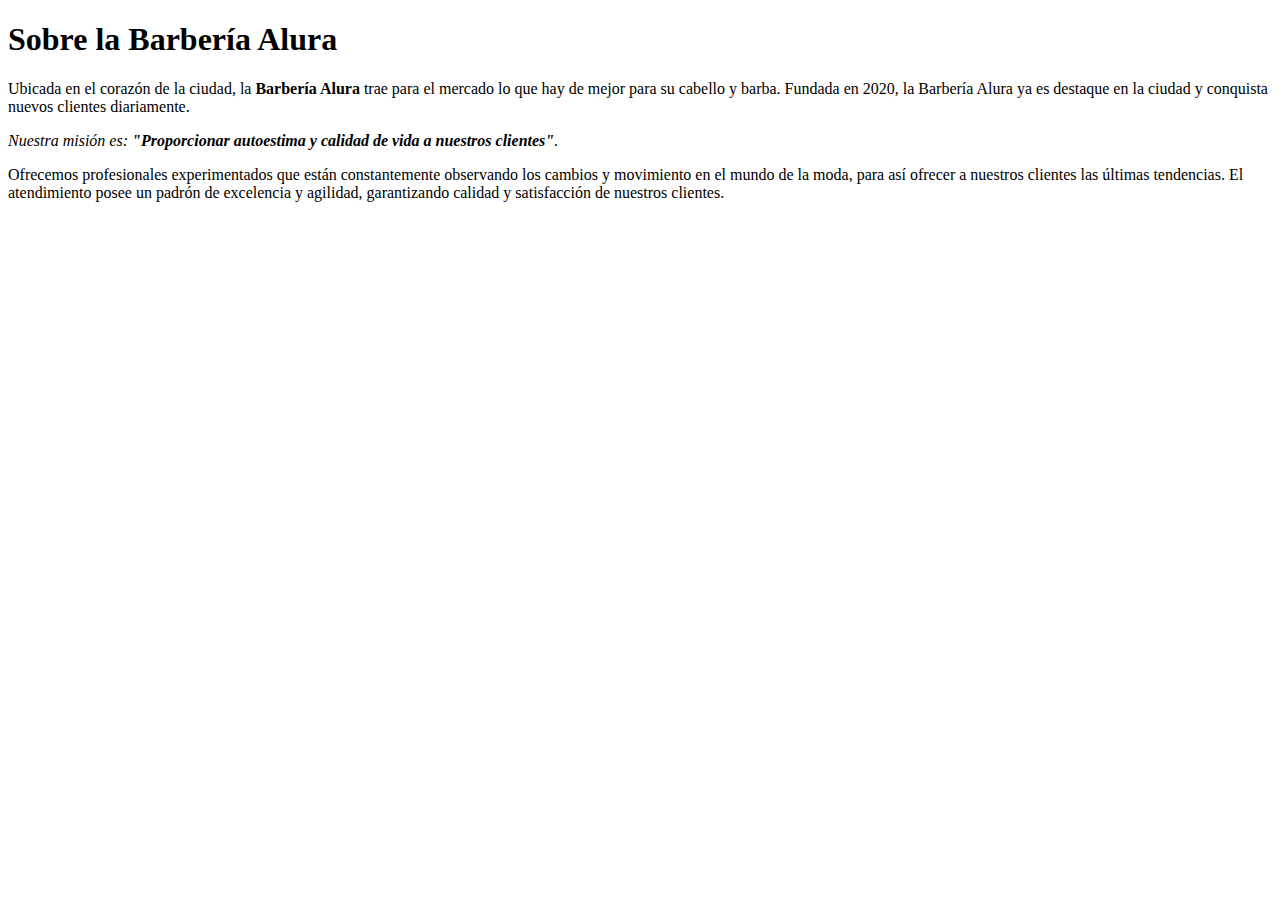
==== html_css01/index.html @ b603d873 "header and more" ====
<!DOCTYPE html>

<html lang="es">

<h1>Sobre la Barbería Alura</h1>

<p>Ubicada en el corazón de la ciudad, la <strong>Barbería Alura</strong> trae para el mercado lo que hay de mejor para su cabello y barba. Fundada en 2020, la Barbería Alura ya es destaque en la ciudad y conquista nuevos clientes diariamente.</p>

<p><em>Nuestra misión es: <strong>"Proporcionar autoestima y calidad de vida a nuestros clientes"</strong>.</em></p>

<p>Ofrecemos profesionales experimentados que están constantemente observando los cambios y movimiento en el mundo de la moda, para así ofrecer a nuestros clientes las últimas tendencias. El atendimiento posee un padrón de excelencia y agilidad, garantizando calidad y satisfacción de nuestros clientes.</p>

</html>
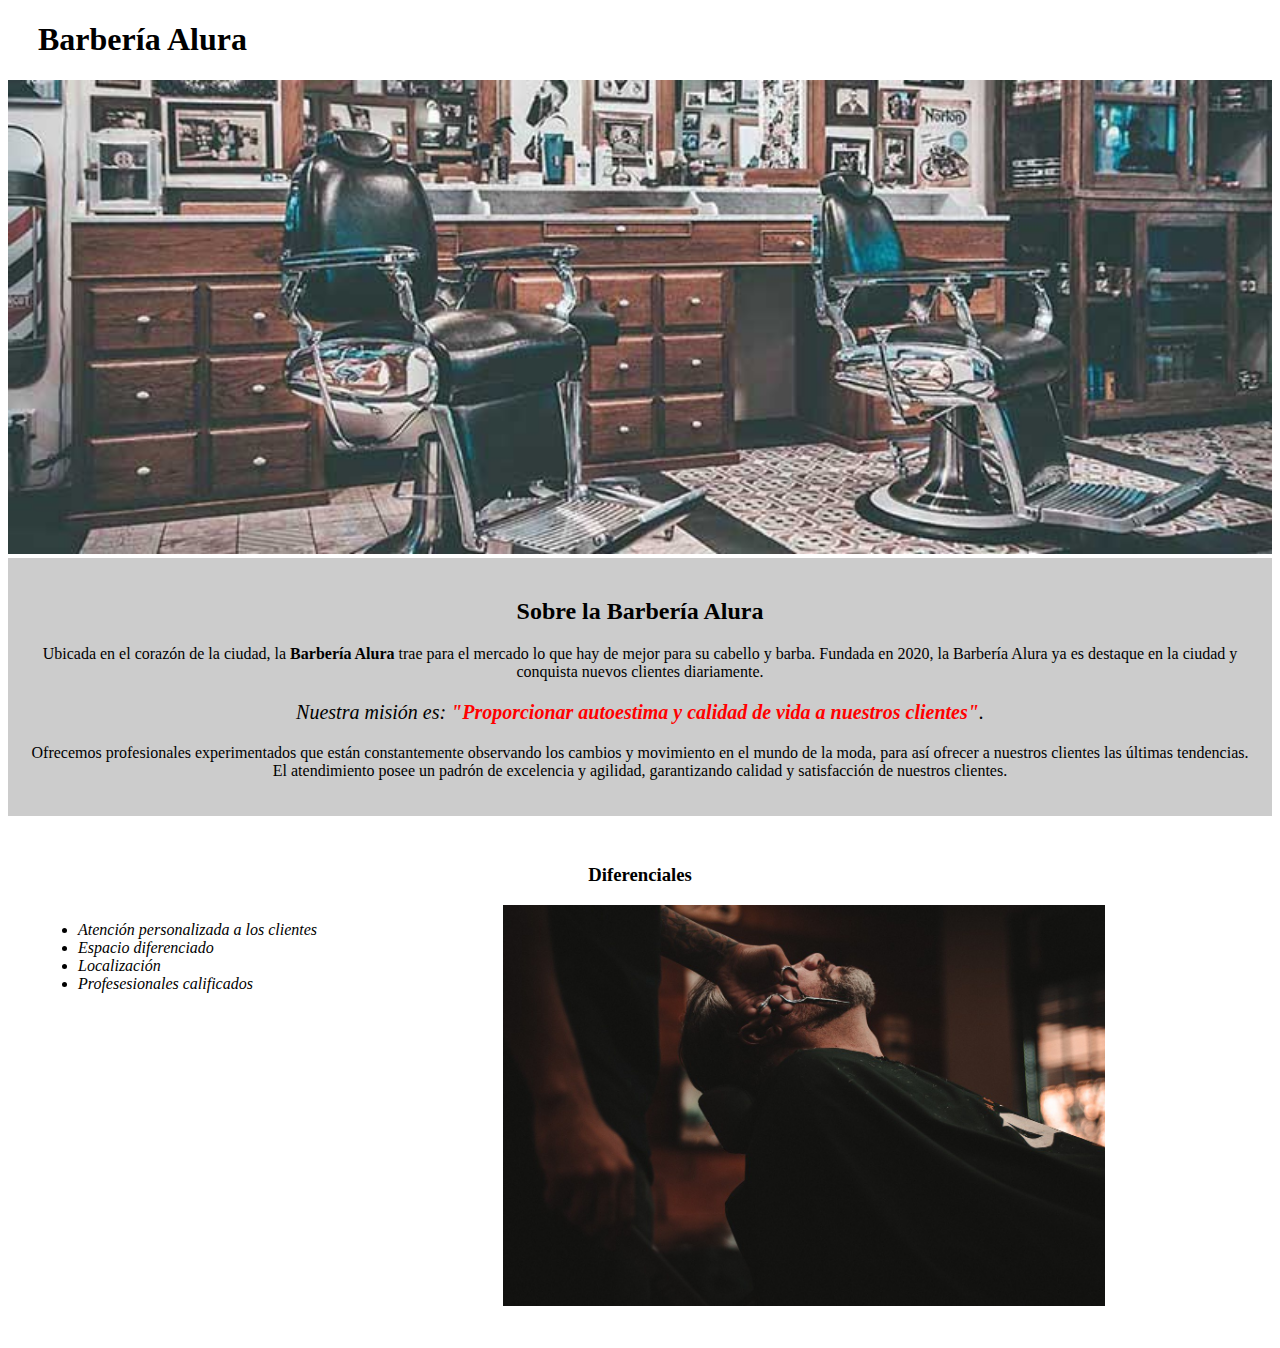
==== commit ee5c2e2c: "Products page with nav bar" ====
--- a/html_css01/index.html
+++ b/html_css01/index.html
@@ -1,13 +1,50 @@
 <!DOCTYPE html>
 
 <html lang="es">
+    
+    <head>
 
-<h1>Sobre la Barbería Alura</h1>
+        <meta charset="UTF-8"> 
+        <title>Barbería Alura</title>
+        <link rel="stylesheet" href="style.css">
+    
+    </head>
 
-<p>Ubicada en el corazón de la ciudad, la <strong>Barbería Alura</strong> trae para el mercado lo que hay de mejor para su cabello y barba. Fundada en 2020, la Barbería Alura ya es destaque en la ciudad y conquista nuevos clientes diariamente.</p>
+    <body>
 
-<p><em>Nuestra misión es: <strong>"Proporcionar autoestima y calidad de vida a nuestros clientes"</strong>.</em></p>
+        <header>
+            <h1 class="titulo-principal">Barbería Alura</h1>
+        </header>
 
-<p>Ofrecemos profesionales experimentados que están constantemente observando los cambios y movimiento en el mundo de la moda, para así ofrecer a nuestros clientes las últimas tendencias. El atendimiento posee un padrón de excelencia y agilidad, garantizando calidad y satisfacción de nuestros clientes.</p>
+        <img id="banner" src="banner/banner.jpg">
+        
+        <div class="principal">
 
+            <h2 class="titulo-centralizado">Sobre la Barbería Alura</h2>
+
+            <p>Ubicada en el corazón de la ciudad, la <strong>Barbería Alura</strong> trae para el mercado lo que hay de mejor para su cabello y barba. Fundada en 2020, la Barbería Alura ya es destaque en la ciudad y conquista nuevos clientes diariamente.</p>
+
+            <p id="mision"><em>Nuestra misión es: <strong>"Proporcionar autoestima y calidad de vida a nuestros clientes"</strong>.</em></p>
+
+            <p>Ofrecemos profesionales experimentados que están constantemente observando los cambios y movimiento en el mundo de la moda, para así ofrecer a nuestros clientes las últimas tendencias. El atendimiento posee un padrón de excelencia y agilidad, garantizando calidad y satisfacción de nuestros clientes.</p> 
+
+        </div>
+
+        <div class="diferenciales">
+
+            <h3 class="titulo-centralizado">Diferenciales</h3>
+        
+            <ul>
+                <li class="items">Atención personalizada a los clientes</li>
+                <li class="items">Espacio diferenciado</li>
+                <li class="items">Localización</li>
+                <li class="items">Profesesionales calificados</li>
+            </ul>
+
+            <img src="diferenciales/diferenciales.jpg" class="imagenDiferenciales">
+
+        </div>
+        
+        
+    </body>
 </html>--- a/html_css01/style.css
+++ b/html_css01/style.css
@@ -0,0 +1,49 @@
+.titulo-principal{
+    padding-left: 30px;
+}
+
+#banner{
+    width:100%;
+}
+
+.principal{
+    background: #CCCCCC;
+    padding: 20px;
+}
+
+.titulo-centralizado{
+    text-align: center;
+}
+
+p{
+    text-align: center;
+}
+
+em strong{
+    color:red;
+}
+
+#mision{
+    font-size: 20px;
+}
+
+.diferenciales{
+    background: #FFFFFF;
+    padding: 30px;
+}
+
+.items{
+    font-style: italic;
+}
+
+ul{
+    display: inline-block;
+    vertical-align: top;
+    width: 20%;
+    margin-right: 15%;
+}
+
+.imagenDiferenciales{
+    width: 50%;
+}
+
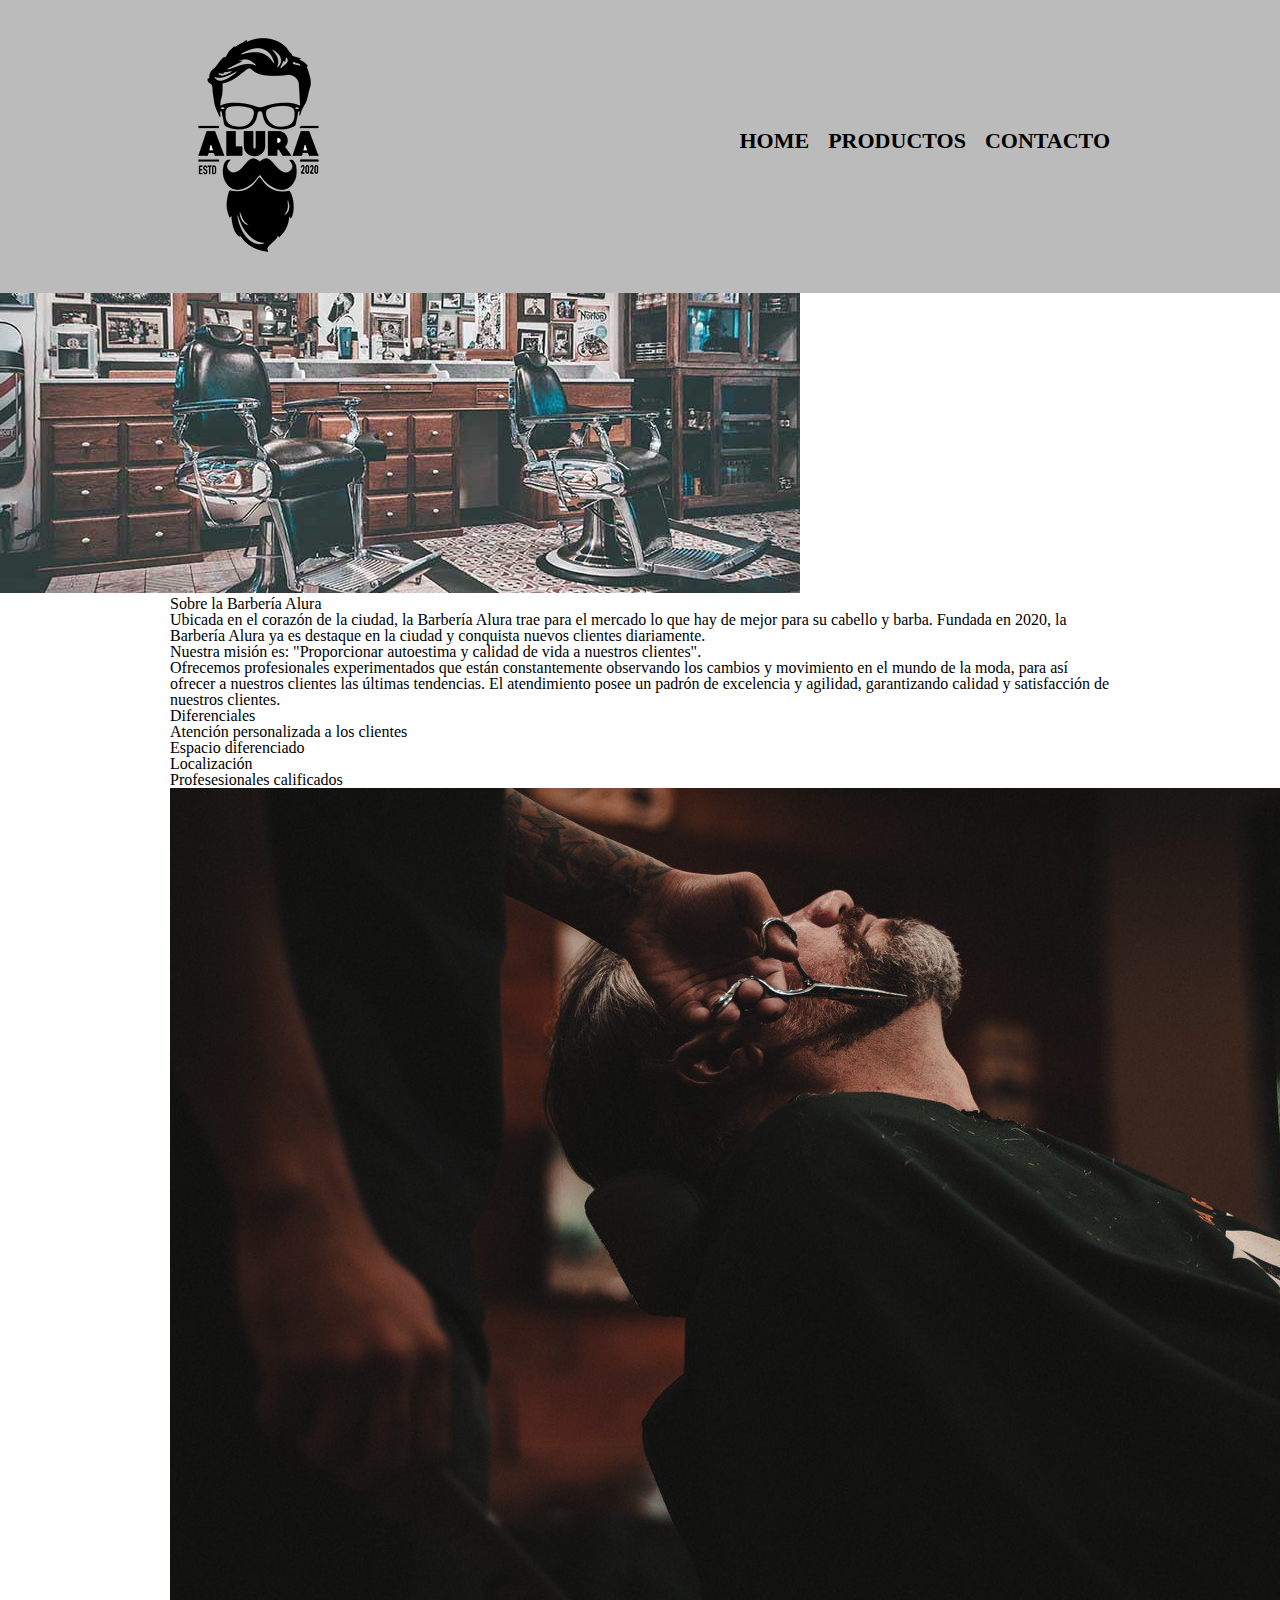
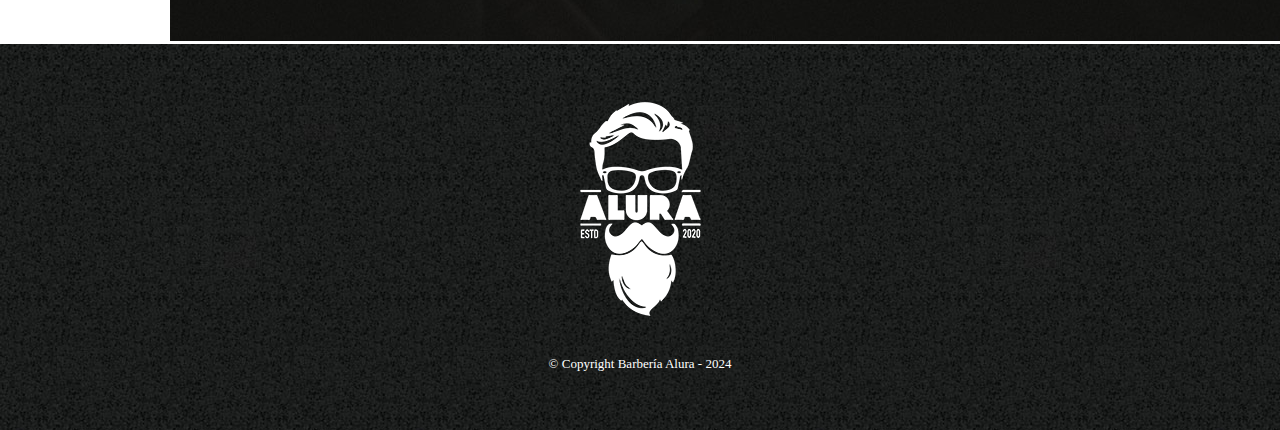
==== commit f5853662: "Semantic and first implementation of current css into index" ====
--- a/html_css01/index.html
+++ b/html_css01/index.html
@@ -6,45 +6,67 @@
 
         <meta charset="UTF-8"> 
         <title>Barbería Alura</title>
+        <link rel="stylesheet" href="reset.css">
         <link rel="stylesheet" href="style.css">
-    
+
     </head>
 
     <body>
 
         <header>
-            <h1 class="titulo-principal">Barbería Alura</h1>
+            <div class="caja">
+                <h1><img src="./imagenes/logo.png" alt="logo de la barbería Alura"></h1>
+                <nav>
+                    <ul>
+                        <li><a href="index.html">Home</a></li>
+                        <li><a href="productos.html">Productos</a></li>
+                        <li><a href="contacto.html">Contacto</a></li>
+                    </ul>
+                </nav>
+            </div>
         </header>
 
         <img id="banner" src="banner/banner.jpg">
-        
-        <div class="principal">
 
-            <h2 class="titulo-centralizado">Sobre la Barbería Alura</h2>
+        <main>
+            <section class="principal">
 
-            <p>Ubicada en el corazón de la ciudad, la <strong>Barbería Alura</strong> trae para el mercado lo que hay de mejor para su cabello y barba. Fundada en 2020, la Barbería Alura ya es destaque en la ciudad y conquista nuevos clientes diariamente.</p>
+                <h2 class="titulo-centralizado">Sobre la Barbería Alura</h2>
 
-            <p id="mision"><em>Nuestra misión es: <strong>"Proporcionar autoestima y calidad de vida a nuestros clientes"</strong>.</em></p>
+                <p>Ubicada en el corazón de la ciudad, la <strong>Barbería Alura</strong> trae para el mercado lo que
+                    hay de mejor para su cabello y barba. Fundada en 2020, la Barbería Alura ya es destaque en la ciudad
+                    y conquista nuevos clientes diariamente.</p>
 
-            <p>Ofrecemos profesionales experimentados que están constantemente observando los cambios y movimiento en el mundo de la moda, para así ofrecer a nuestros clientes las últimas tendencias. El atendimiento posee un padrón de excelencia y agilidad, garantizando calidad y satisfacción de nuestros clientes.</p> 
+                <p id="mision"><em>Nuestra misión es: <strong>"Proporcionar autoestima y calidad de vida a nuestros
+                    clientes"</strong>.</em></p>
 
-        </div>
+                <p>Ofrecemos profesionales experimentados que están constantemente observando los cambios y movimiento
+                    en el mundo de la moda, para así ofrecer a nuestros clientes las últimas tendencias. El atendimiento
+                    posee un padrón de excelencia y agilidad, garantizando calidad y satisfacción de nuestros
+                    clientes.</p>
 
-        <div class="diferenciales">
+            </section>
 
-            <h3 class="titulo-centralizado">Diferenciales</h3>
-        
-            <ul>
-                <li class="items">Atención personalizada a los clientes</li>
-                <li class="items">Espacio diferenciado</li>
-                <li class="items">Localización</li>
-                <li class="items">Profesesionales calificados</li>
-            </ul>
+            <section class="diferenciales">
 
-            <img src="diferenciales/diferenciales.jpg" class="imagenDiferenciales">
+                <h3 class="titulo-centralizado">Diferenciales</h3>
 
-        </div>
-        
+                <ul>
+                    <li class="items">Atención personalizada a los clientes</li>
+                    <li class="items">Espacio diferenciado</li>
+                    <li class="items">Localización</li>
+                    <li class="items">Profesesionales calificados</li>
+                </ul>
+
+                <img src="diferenciales/diferenciales.jpg" class="imagenDiferenciales">
+
+            </section>
+        </main>
+
+        <footer>
+            <img src="imagenes/logo-blanco.png" alt="logo de la barbería Alura">
+            <p class="copyright">&copy; Copyright Barbería Alura - 2024</p>
+        </footer>
         
     </body>
 </html>--- a/html_css01/style.css
+++ b/html_css01/style.css
@@ -1,49 +1,149 @@
-.titulo-principal{
-    padding-left: 30px;
+header {
+    background-color: #BBBBBB;
+    padding: 20px 0;
 }
 
-#banner{
-    width:100%;
+.caja{
+    width: 940px;
+    position: relative;
+    margin: 0 auto;
 }
 
-.principal{
-    background: #CCCCCC;
-    padding: 20px;
+nav{
+    position: absolute;
+    top: 110px;
+    right: 0;
 }
 
-.titulo-centralizado{
-    text-align: center;
+nav li{
+    display: inline;
+    margin: 0 0 0 15px;
 }
 
-p{
-    text-align: center;
+nav a{
+    text-transform: uppercase;
+    color: #000000;
+    font-weight: bold;
+    font-size: 22px;
+    text-decoration: none;
 }
 
-em strong{
-    color:red;
+nav a:hover{
+    color: #c78c19;
+    text-decoration: underline;
 }
 
-#mision{
-    font-size: 20px;
+.productos{
+    width: 940px;
+    margin: 0 auto;
+    padding: 50px;
 }
 
-.diferenciales{
-    background: #FFFFFF;
-    padding: 30px;
+.productos li{
+    display: inline-block;
+    text-align: center;
+    width: 30%;
+    vertical-align: top;
+    margin: 0 1.5%;
+    padding: 30px 20px;
+    box-sizing: border-box;
+    border: 2px solid #000000;
+    border-radius: 10px;
 }
 
-.items{
-    font-style: italic;
+.productos li:hover{
+    border-color: #c78c19;
 }
 
-ul{
-    display: inline-block;
-    vertical-align: top;
-    width: 20%;
-    margin-right: 15%;
+.productos li:active{
+    border-color: #088c19;
 }
 
-.imagenDiferenciales{
+.productos h2{
+    font-size: 30px;
+    font-weight: bold;
+}
+
+.productos li:hover h2{
+    font-size: 33px;
+}
+
+.producto-descripcion{
+    font-size: 18px;
+}
+
+.producto-precio{
+    font-size: 20px;
+    font-weight: bold;
+    margin-top: 10px;
+}
+
+footer{
+    text-align: center;
+    background: url("imagenes/bg.jpg");
+    padding: 40px;
+}
+.copyright{
+    color: #FFFFFF;
+    font-size: 13px;
+    margin: 20px;
+}
+
+main{
+    width: 940px;
+    margin: 0 auto;
+}
+
+form {
+    margin: 40px 0;
+}
+
+form label, form legend{
+    display: block;
+    font-size: 20px;
+    margin: 0 0 10px;
+}
+
+.input-padron{
+    display: block;
+    margin: 0 0 20px;
+    padding: 10px 25px;
     width: 50%;
 }
 
+.checkbox{
+    margin: 20px 0;
+}
+
+.enviar{
+    width: 40%;
+    padding: 15px 0;
+    font-size: 18px;
+    font-weight: bold;
+    background: orange;
+    color: white;
+    border: none;
+    border-radius: 5px;
+    transition: all 1s;
+    cursor: pointer;
+}
+
+.enviar:hover{
+    background: darkorange;
+    transform: scale(1.2);
+}
+
+table{
+    margin: 40px 40px;
+}
+
+thead{
+    background: #555555;
+    color: white;
+    font-weight: bold;
+}
+
+td, th{
+    border: 1px #000000 solid;
+    padding: 9px 15px;
+}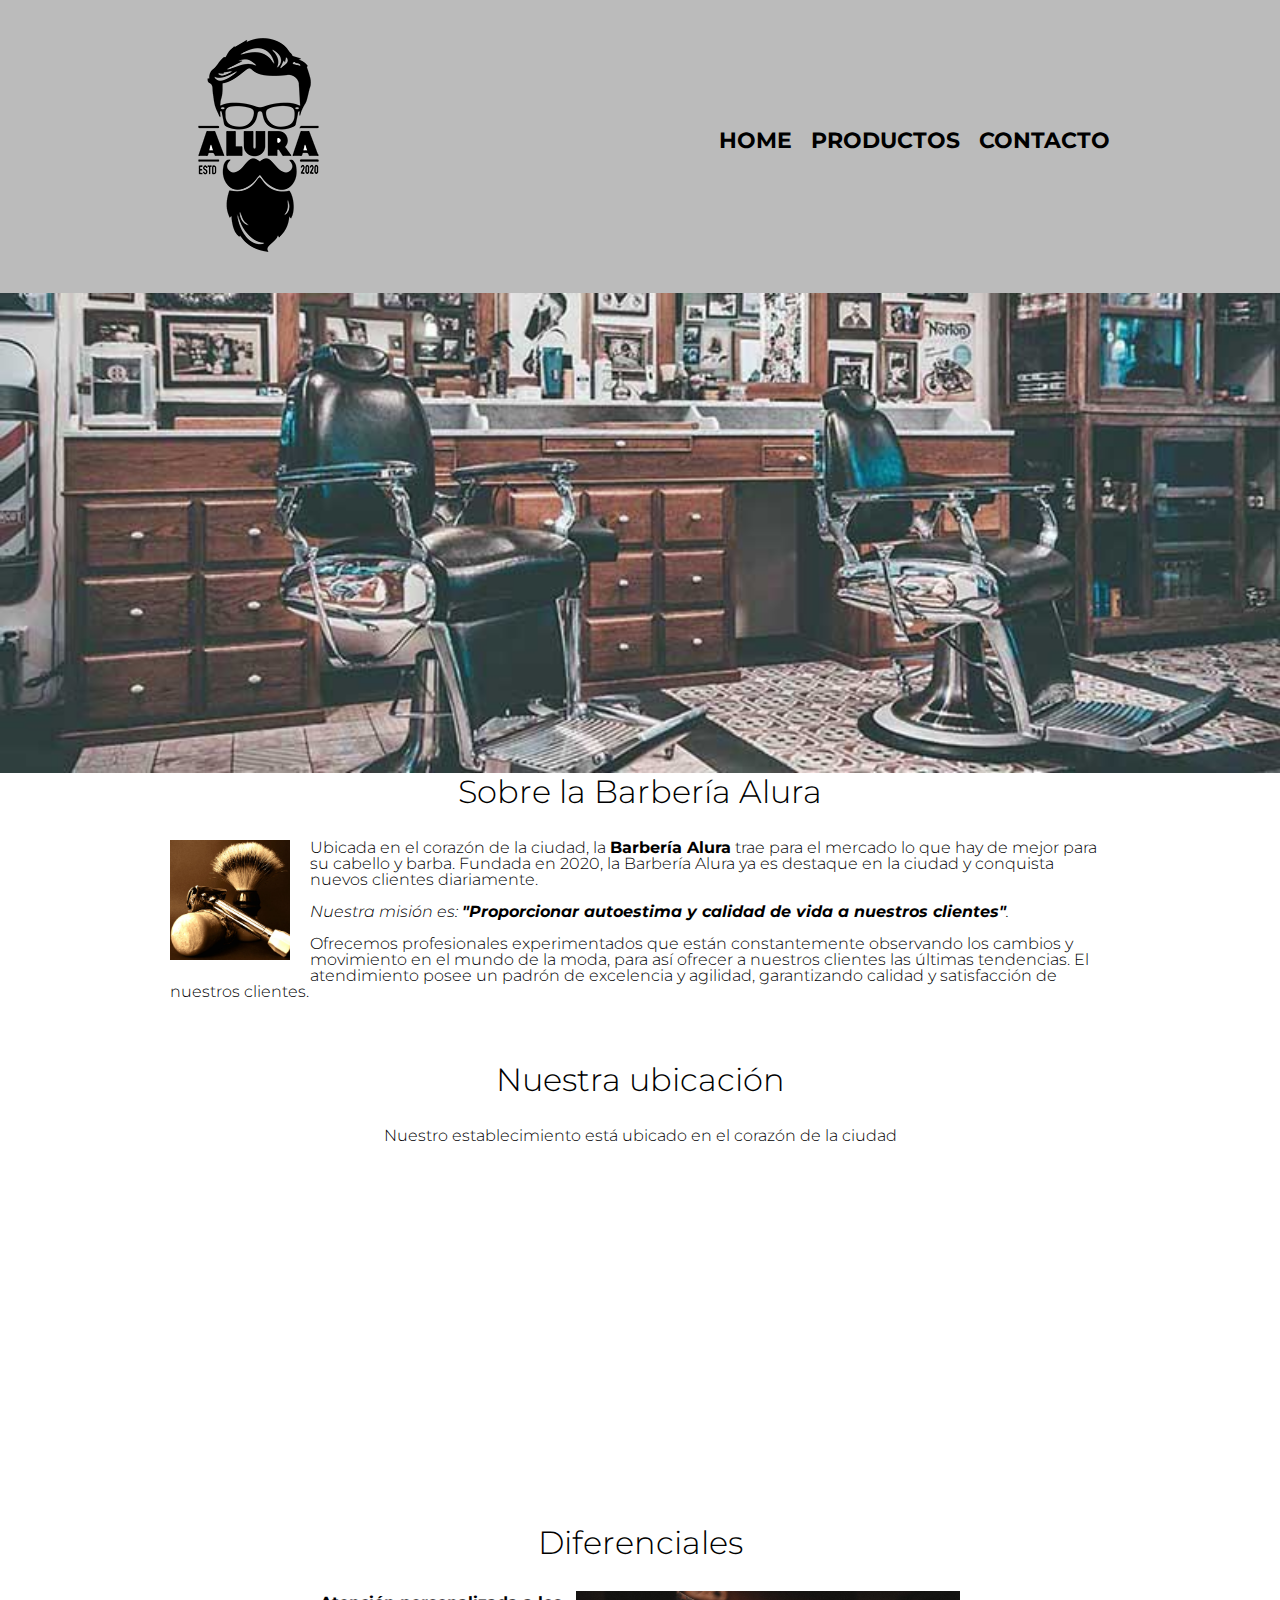
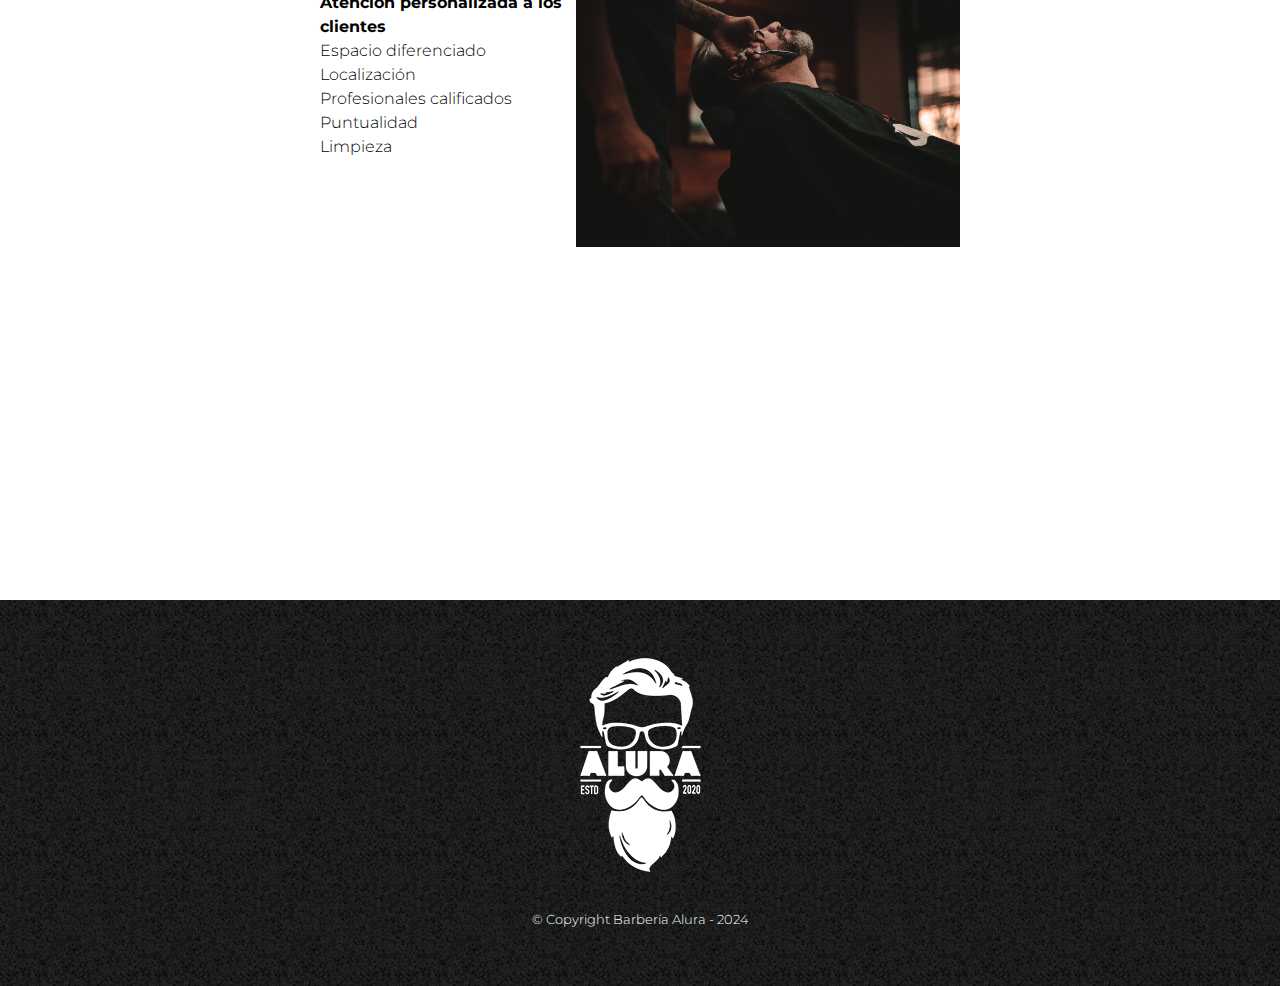
==== commit 552ca6e8: "Adding maps, video, fonts and more details to index" ====
--- a/html_css01/index.html
+++ b/html_css01/index.html
@@ -8,6 +8,9 @@
         <title>Barbería Alura</title>
         <link rel="stylesheet" href="reset.css">
         <link rel="stylesheet" href="style.css">
+        <link rel="preconnect" href="https://fonts.googleapis.com">
+        <link rel="preconnect" href="https://fonts.gstatic.com" crossorigin>
+        <link href="https://fonts.googleapis.com/css2?family=Montserrat:ital,wght@0,300;1,300&display=swap" rel="stylesheet">
 
     </head>
 
@@ -26,12 +29,14 @@
             </div>
         </header>
 
-        <img id="banner" src="banner/banner.jpg">
+        <img class="banner" src="banner/banner.jpg">
 
         <main>
             <section class="principal">
 
-                <h2 class="titulo-centralizado">Sobre la Barbería Alura</h2>
+                <h2 class="titulo-principal">Sobre la Barbería Alura</h2>
+
+                <img class="utensilios" src="imagenes/utensilios.jpg" alt="Utensilios de un barbero">
 
                 <p>Ubicada en el corazón de la ciudad, la <strong>Barbería Alura</strong> trae para el mercado lo que
                     hay de mejor para su cabello y barba. Fundada en 2020, la Barbería Alura ya es destaque en la ciudad
@@ -47,20 +52,35 @@
 
             </section>
 
+            <section class="mapa">
+                <h3 class="titulo-principal">Nuestra ubicación</h3>
+                <p>Nuestro establecimiento está ubicado en el corazón de la ciudad</p>
+                <iframe src="https://www.google.com/maps/embed?pb=!1m14!1m12!1m3!1d3656.4289779950846!2d-46.63605992548648!3d-23.58894346260457!2m3!1f0!2f0!3f0!3m2!1i1024!2i768!4f13.1!5e0!3m2!1sen!2scl!4v1710548590479!5m2!1sen!2scl" width="100%" height="300" style="border:0;" allowfullscreen="" loading="lazy" referrerpolicy="no-referrer-when-downgrade"></iframe>
+            </section>
+
             <section class="diferenciales">
 
-                <h3 class="titulo-centralizado">Diferenciales</h3>
+                <h3 class="titulo-principal">Diferenciales</h3>
 
-                <ul>
-                    <li class="items">Atención personalizada a los clientes</li>
-                    <li class="items">Espacio diferenciado</li>
-                    <li class="items">Localización</li>
-                    <li class="items">Profesesionales calificados</li>
-                </ul>
-
-                <img src="diferenciales/diferenciales.jpg" class="imagenDiferenciales">
+                <div class="contenido-diferenciales">
+                    <ul class="lista-diferenciales">
+                        <li class="items">Atención personalizada a los clientes</li>
+                        <li class="items">Espacio diferenciado</li>
+                        <li class="items">Localización</li>
+                        <li class="items">Profesionales calificados</li>
+                        <li class="items">Puntualidad</li>
+                        <li class="items">Limpieza</li>
+                    </ul><img src="diferenciales/diferenciales.jpg" class="imagen-diferenciales" alt="Imagen de cliente">
+                </div>
 
             </section>
+
+            <div class="video">
+                <iframe width="560" height="315" src="https://www.youtube.com/embed/wcVVXUV0YUY?si=h1Cm4glCjwWxo1vH"
+                        title="YouTube video player"
+                        allow="accelerometer; autoplay; clipboard-write; encrypted-media; gyroscope; picture-in-picture; web-share"
+                        allowfullscreen></iframe>
+            </div>
         </main>
 
         <footer>
--- a/html_css01/style.css
+++ b/html_css01/style.css
@@ -1,3 +1,10 @@
+body{
+    font-family: "Montserrat", sans-serif;
+    font-optical-sizing: auto;
+    font-weight: 300;
+    font-style: normal;
+}
+
 header {
     background-color: #BBBBBB;
     padding: 20px 0;
@@ -146,4 +153,77 @@
 td, th{
     border: 1px #000000 solid;
     padding: 9px 15px;
-}+}
+
+/* Inicio de estilo para el index */
+
+.banner{
+    width: 100%;
+}
+
+.titulo-principal{
+    text-align: center;
+    font-size: 2em;
+    margin: 0 0 1em;
+    clear: left;
+}
+
+.principal p{
+    margin: 0 0 1em;
+}
+
+.principal strong{
+    font-weight: bold;
+}
+
+.principal em{
+    font-style: italic;
+}
+
+.utensilios{
+    width: 120px;
+    float: left;
+    margin: 0 20px 20px 0;
+}
+
+.mapa{
+    padding: 3em 0;
+    text-align: center;
+}
+
+.mapa p{
+    margin: 0 0 2em;
+    text-align: center;
+}
+
+.contenido-diferenciales{
+    width: 640px;
+    margin: 0 auto;
+}
+
+.lista-diferenciales{
+    width: 40%;
+    display: inline-block;
+    vertical-align: top;
+}
+
+.items{
+    line-height: 1.5;
+}
+
+.items:first-child{
+    font-weight: bold;
+}
+
+.imagen-diferenciales{
+    width: 60%;
+}
+
+.video{
+    width: 560px;
+    margin: 1em auto;
+}
+
+.video iframe{
+    border: none;
+}
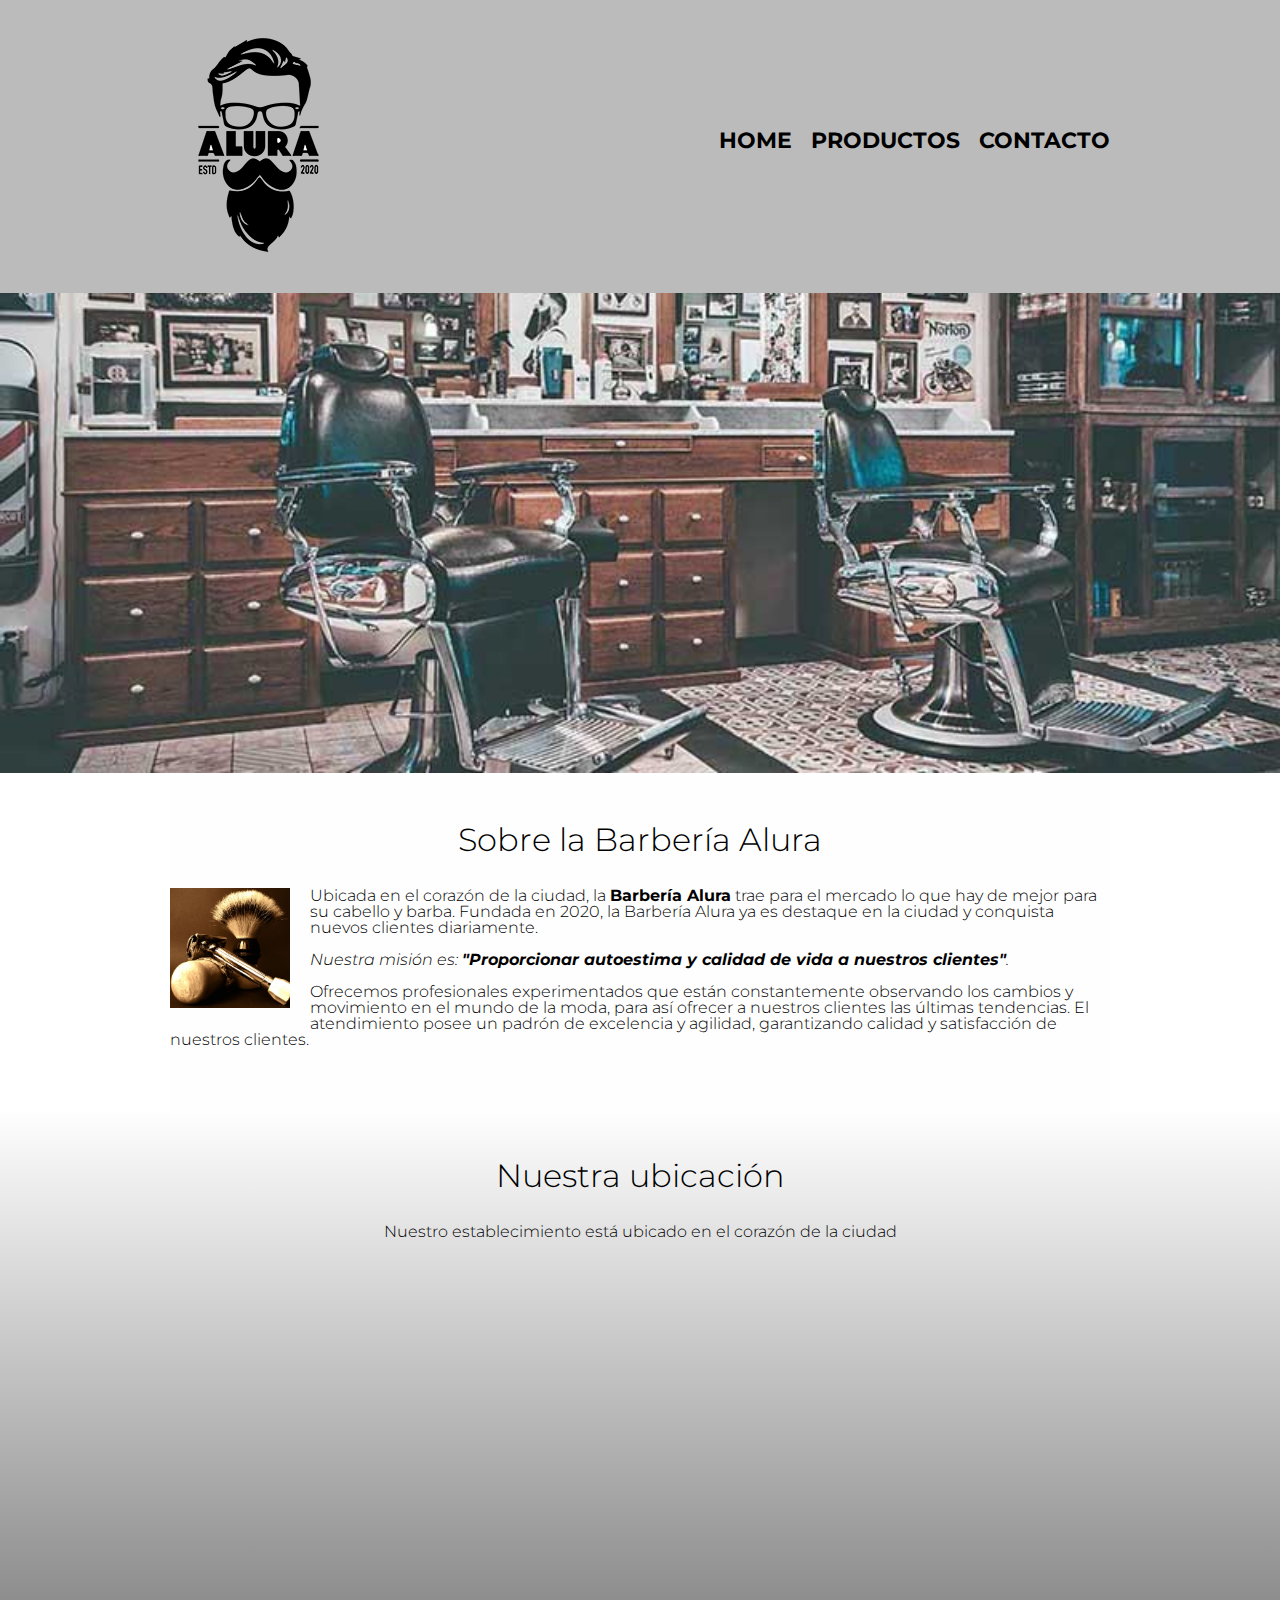
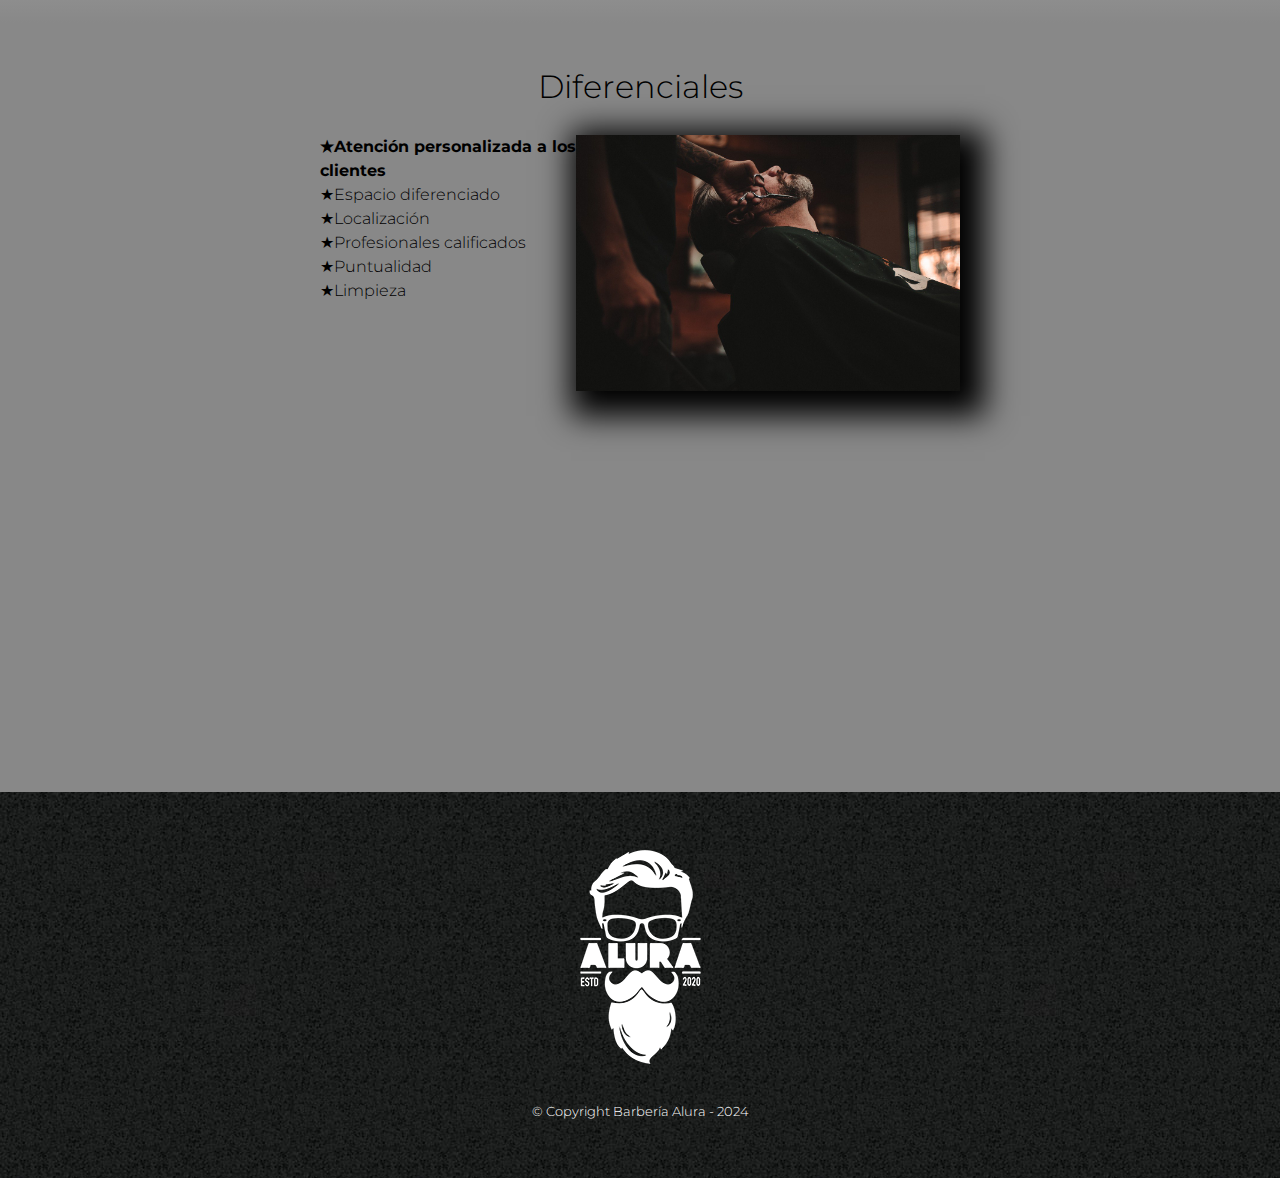
==== commit a088e014: "Final CSS details and responsive" ====
--- a/html_css01/index.html
+++ b/html_css01/index.html
@@ -4,7 +4,8 @@
     
     <head>
 
-        <meta charset="UTF-8"> 
+        <meta charset="UTF-8">
+        <meta name="viewport" content="width=device-width">
         <title>Barbería Alura</title>
         <link rel="stylesheet" href="reset.css">
         <link rel="stylesheet" href="style.css">
@@ -29,7 +30,7 @@
             </div>
         </header>
 
-        <img class="banner" src="banner/banner.jpg">
+        <img class="banner" src="banner/banner.jpg" alt="Imagen de silla de barbero">
 
         <main>
             <section class="principal">
@@ -55,7 +56,9 @@
             <section class="mapa">
                 <h3 class="titulo-principal">Nuestra ubicación</h3>
                 <p>Nuestro establecimiento está ubicado en el corazón de la ciudad</p>
-                <iframe src="https://www.google.com/maps/embed?pb=!1m14!1m12!1m3!1d3656.4289779950846!2d-46.63605992548648!3d-23.58894346260457!2m3!1f0!2f0!3f0!3m2!1i1024!2i768!4f13.1!5e0!3m2!1sen!2scl!4v1710548590479!5m2!1sen!2scl" width="100%" height="300" style="border:0;" allowfullscreen="" loading="lazy" referrerpolicy="no-referrer-when-downgrade"></iframe>
+                <div class="mapa-contenido">
+                    <iframe src="https://www.google.com/maps/embed?pb=!1m14!1m12!1m3!1d3656.4289779950846!2d-46.63605992548648!3d-23.58894346260457!2m3!1f0!2f0!3f0!3m2!1i1024!2i768!4f13.1!5e0!3m2!1sen!2scl!4v1710548590479!5m2!1sen!2scl" width="100%" height="300" style="border:0;" allowfullscreen="" loading="lazy" referrerpolicy="no-referrer-when-downgrade"></iframe>
+                </div>
             </section>
 
             <section class="diferenciales">
@@ -72,21 +75,19 @@
                         <li class="items">Limpieza</li>
                     </ul><img src="diferenciales/diferenciales.jpg" class="imagen-diferenciales" alt="Imagen de cliente">
                 </div>
-
+                <div class="video">
+                    <iframe width="100%" height="315" src="https://www.youtube.com/embed/wcVVXUV0YUY?si=h1Cm4glCjwWxo1vH"
+                            title="YouTube video player"
+                            allow="accelerometer; autoplay; clipboard-write; encrypted-media; gyroscope; picture-in-picture; web-share"
+                            allowfullscreen></iframe>
+                </div>
             </section>
-
-            <div class="video">
-                <iframe width="560" height="315" src="https://www.youtube.com/embed/wcVVXUV0YUY?si=h1Cm4glCjwWxo1vH"
-                        title="YouTube video player"
-                        allow="accelerometer; autoplay; clipboard-write; encrypted-media; gyroscope; picture-in-picture; web-share"
-                        allowfullscreen></iframe>
-            </div>
         </main>
 
         <footer>
             <img src="imagenes/logo-blanco.png" alt="logo de la barbería Alura">
             <p class="copyright">&copy; Copyright Barbería Alura - 2024</p>
         </footer>
-        
+
     </body>
 </html>--- a/html_css01/style.css
+++ b/html_css01/style.css
@@ -96,11 +96,6 @@
     margin: 20px;
 }
 
-main{
-    width: 940px;
-    margin: 0 auto;
-}
-
 form {
     margin: 40px 0;
 }
@@ -161,6 +156,13 @@
     width: 100%;
 }
 
+.principal{
+    padding: 3em 0;
+    background: #FEFEFE;
+    width: 940px;
+    margin: 0 auto;
+}
+
 .titulo-principal{
     text-align: center;
     font-size: 2em;
@@ -189,11 +191,22 @@
 .mapa{
     padding: 3em 0;
     text-align: center;
+    background: linear-gradient(#FEFEFE, #888888);
 }
 
 .mapa p{
     margin: 0 0 2em;
     text-align: center;
+}
+
+.mapa-contenido{
+    width: 940px;
+    margin: 0 auto;
+}
+
+.diferenciales{
+    padding: 3em 0;
+    background: #888888;
 }
 
 .contenido-diferenciales{
@@ -211,12 +224,22 @@
     line-height: 1.5;
 }
 
+.items::before{
+    content: "\2605 ";
+}
+
 .items:first-child{
     font-weight: bold;
 }
 
 .imagen-diferenciales{
     width: 60%;
+    transition: 0.4s;
+    box-shadow: 10px 10px 30px 15px #000000;
+}
+
+.imagen-diferenciales:hover{
+    opacity: 0.3;
 }
 
 .video{
@@ -227,3 +250,20 @@
 .video iframe{
     border: none;
 }
+
+@media screen and (max-width: 480px){
+    h1{
+        text-align: center;
+    }
+
+    nav{
+       position: static;
+    }
+
+    .caja, .principal, .mapa-contenido, .contenido-diferenciales, .video{
+        width: auto;
+    }
+    .lista-diferenciales, .imagen-diferenciales{
+        width: 100%;
+    }
+}